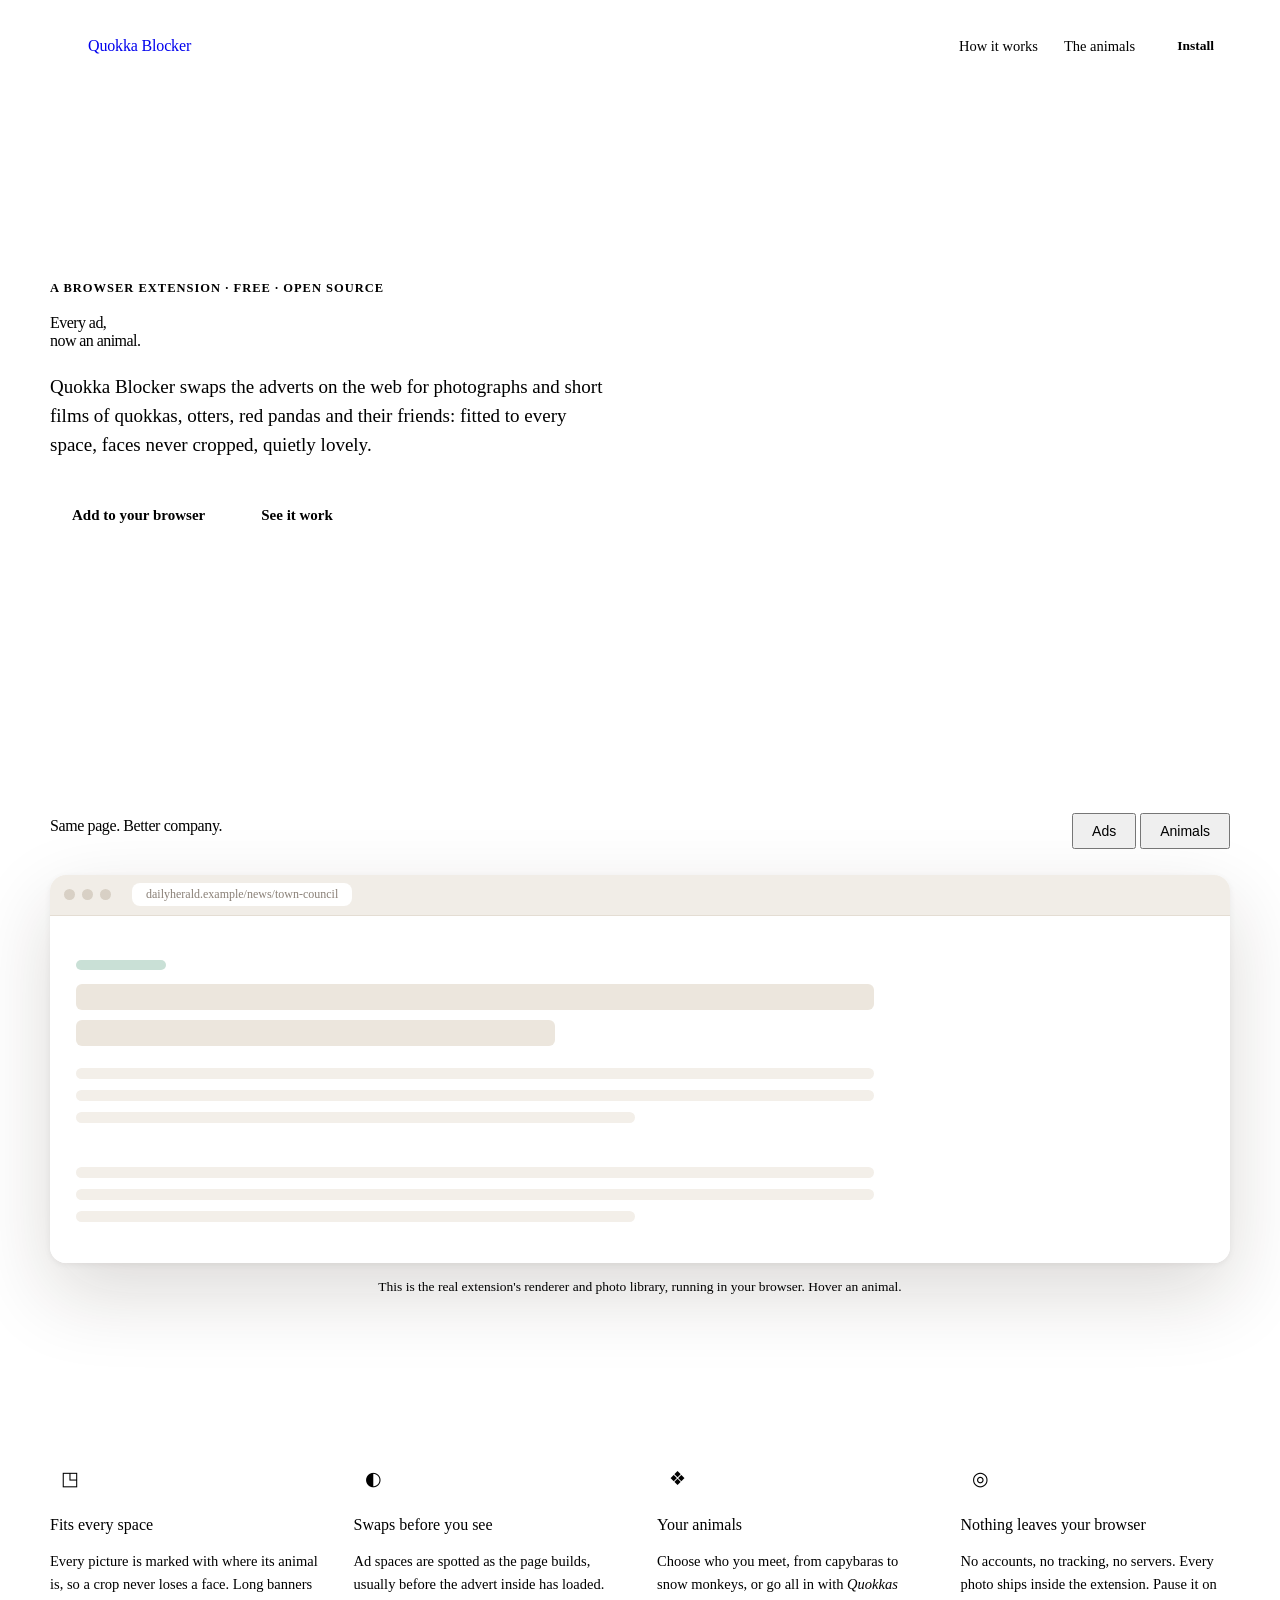
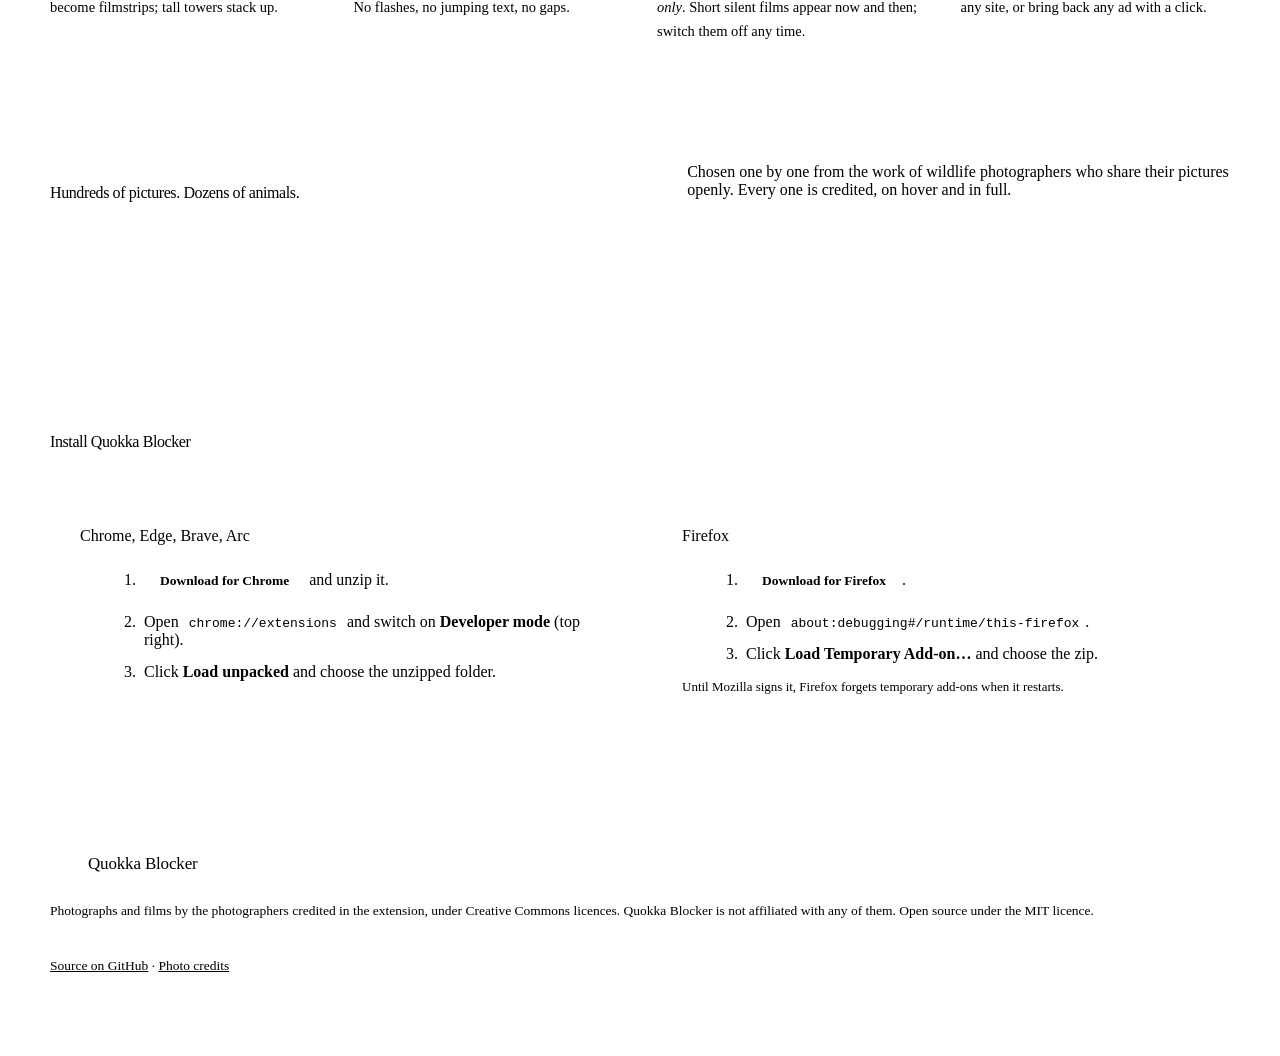
==== site/index.html @ cc438772 "Quokka Blocker: replace adverts with photographs and films of animals A browser extension (Chrome an" ====
<!doctype html>
<html lang="en">
<head>
  <meta charset="utf-8">
  <meta name="viewport" content="width=device-width, initial-scale=1">
  <title>Quokka Blocker: every ad, now an animal</title>
  <meta name="description" content="A browser extension that replaces web adverts with beautiful photographs and films of quokkas, otters, red pandas and friends.">
  <meta property="og:title" content="Quokka Blocker">
  <meta property="og:description" content="Every ad, now an animal. A free browser extension that swaps adverts for photographs and films of quokkas, otters, red pandas and friends.">
  <meta property="og:image" content="og.jpg">
  <meta name="twitter:card" content="summary_large_image">
  <link rel="icon" href="qb/icon128.png">
  <link rel="stylesheet" href="qb/theme.css">
  <link rel="stylesheet" href="site.css">
</head>
<body>
  <header class="nav">
    <a class="brand" href="#"><span class="mark" data-mark></span>Quokka Blocker</a>
    <nav>
      <a href="#how">How it works</a>
      <a href="#animals">The animals</a>
      <a class="btn small" href="#install">Install</a>
    </nav>
  </header>

  <section class="hero">
    <div class="hero-copy">
      <p class="eyebrow">A browser extension · Free · Open source</p>
      <h1>Every ad,<br><span>now an animal.</span></h1>
      <p class="lede">Quokka Blocker swaps the adverts on the web for photographs and short films of quokkas, otters, red pandas and their friends: fitted to every space, faces never cropped, quietly lovely.</p>
      <div class="cta">
        <a class="btn" href="#install" data-install>Add to your browser</a>
        <a class="btn ghost" href="#demo">See it work</a>
      </div>
    </div>
    <div class="hero-shot" id="hero-mosaic" aria-hidden="true"></div>
  </section>

  <section class="demo" id="demo">
    <div class="demo-head">
      <h2>Same page. Better company.</h2>
      <div class="seg big" role="group" aria-label="Show the page with">
        <button data-mode="ads" aria-pressed="false">Ads</button>
        <button data-mode="animals" aria-pressed="true">Animals</button>
      </div>
    </div>
    <div class="browser">
      <div class="chrome"><i></i><i></i><i></i><span>dailyherald.example/news/town-council</span></div>
      <div class="page-mock">
        <div class="slot" data-w="0" data-h="90" data-ad="LIMITED OFFER"></div>
        <div class="cols">
          <div class="article">
            <div class="kicker"></div>
            <div class="t"></div><div class="t short"></div>
            <div class="p"></div><div class="p"></div><div class="p s"></div>
            <div class="slot" data-w="0" data-h="250" data-ad="YOU WON!"></div>
            <div class="p"></div><div class="p"></div><div class="p s"></div>
          </div>
          <div class="side">
            <div class="slot" data-w="300" data-h="250" data-ad="50% OFF"></div>
            <div class="slot" data-w="300" data-h="600" data-ad="ACT NOW"></div>
          </div>
        </div>
      </div>
    </div>
    <p class="demo-note">This is the real extension's renderer and photo library, running in your browser. Hover an animal.</p>
  </section>

  <section class="features" id="how">
    <div class="feature">
      <div class="ficon">◳</div>
      <h3>Fits every space</h3>
      <p>Every picture is marked with where its animal is, so a crop never loses a face. Long banners become filmstrips; tall towers stack up.</p>
    </div>
    <div class="feature">
      <div class="ficon">◐</div>
      <h3>Swaps before you see</h3>
      <p>Ad spaces are spotted as the page builds, usually before the advert inside has loaded. No flashes, no jumping text, no gaps.</p>
    </div>
    <div class="feature">
      <div class="ficon">❖</div>
      <h3>Your animals</h3>
      <p>Choose who you meet, from capybaras to snow monkeys, or go all in with <em>Quokkas only</em>. Short silent films appear now and then; switch them off any time.</p>
    </div>
    <div class="feature">
      <div class="ficon">◎</div>
      <h3>Nothing leaves your browser</h3>
      <p>No accounts, no tracking, no servers. Every photo ships inside the extension. Pause it on any site, or bring back any ad with a click.</p>
    </div>
  </section>

  <section class="animals" id="animals">
    <div class="animals-head">
      <h2><span id="n-pictures">Hundreds of</span> pictures. <span id="n-animals">Dozens of</span> animals.</h2>
      <p>Chosen one by one from the work of wildlife photographers who share their pictures openly. Every one is credited, on hover and in full.</p>
    </div>
    <div class="marquee" id="marquee"><div class="track"></div></div>
  </section>

  <section class="install" id="install">
    <h2>Install Quokka Blocker</h2>
    <div class="install-grid">
      <div class="how">
        <h3>Chrome, Edge, Brave, Arc</h3>
        <ol>
          <li><a class="btn small" href="quokka-blocker-chrome.zip" download>Download for Chrome</a> and unzip it.</li>
          <li>Open <code>chrome://extensions</code> and switch on <strong>Developer mode</strong> (top right).</li>
          <li>Click <strong>Load unpacked</strong> and choose the unzipped folder.</li>
        </ol>
      </div>
      <div class="how">
        <h3>Firefox</h3>
        <ol>
          <li><a class="btn small" href="quokka-blocker-firefox.zip" download>Download for Firefox</a>.</li>
          <li>Open <code>about:debugging#/runtime/this-firefox</code>.</li>
          <li>Click <strong>Load Temporary Add-on…</strong> and choose the zip.</li>
        </ol>
        <p class="small-print">Until Mozilla signs it, Firefox forgets temporary add-ons when it restarts.</p>
      </div>
    </div>
  </section>

  <footer class="foot">
    <div class="brand"><span class="mark" data-mark></span>Quokka Blocker</div>
    <p>Photographs and films by the photographers credited in the extension, under Creative Commons licences. Quokka Blocker is not affiliated with any of them. Open source under the MIT licence.</p>
    <p><a href="https://github.com/williamtoner/quokka-blocker">Source on GitHub</a> · <a href="credits.html">Photo credits</a></p>
  </footer>

  <script src="qb/library.js"></script>
  <script src="qb/pick.js"></script>
  <script src="qb/card.js"></script>
  <script src="site.js"></script>
</body>
</html>
---- site/site.css ----
body { overflow-x: hidden; }
.nav, .hero, .demo, .features, .animals-head, .install, .foot { max-width: 1180px; margin-left: auto; margin-right: auto; padding-left: 28px; padding-right: 28px; }

.nav { display: flex; align-items: center; justify-content: space-between; height: 76px; }
.brand { display: flex; align-items: center; gap: 10px; font: 560 20px/1 var(--serif); letter-spacing: -.01em; text-decoration: none; }
.brand .mark { width: 28px; height: 28px; color: var(--green); }
.nav nav { display: flex; align-items: center; gap: 26px; font-size: 14.5px; }
.nav nav a:not(.btn) { color: var(--ink-2); text-decoration: none; }
.nav nav a:not(.btn):hover { color: var(--ink); }

.btn {
  display: inline-flex; align-items: center; gap: 8px; height: 48px; padding: 0 22px; border-radius: 999px;
  background: var(--green); color: var(--green-ink); font-weight: 600; font-size: 15px; text-decoration: none;
  transition: transform .2s, box-shadow .2s, background .2s; box-shadow: 0 1px 0 rgba(255,255,255,.15) inset, 0 6px 18px color-mix(in srgb, var(--green) 28%, transparent);
}
.btn:hover { transform: translateY(-1px); box-shadow: 0 1px 0 rgba(255,255,255,.15) inset, 0 10px 24px color-mix(in srgb, var(--green) 34%, transparent); }
.btn.small { height: 36px; padding: 0 16px; font-size: 13.5px; box-shadow: none; }
.btn.ghost { background: transparent; color: var(--ink); box-shadow: inset 0 0 0 1.5px var(--line); }
.btn.ghost:hover { box-shadow: inset 0 0 0 1.5px var(--ink-3); }

.eyebrow { font-size: 12.5px; font-weight: 600; letter-spacing: .08em; text-transform: uppercase; color: var(--green); }
h1 { margin-top: 18px; font: 460 clamp(46px, 7vw, 92px)/.98 var(--serif); letter-spacing: -.035em; font-variation-settings: "opsz" 144; }
h1 span { color: var(--green); }
h2 { font: 480 clamp(30px, 4vw, 46px)/1.08 var(--serif); letter-spacing: -.025em; font-variation-settings: "opsz" 120; text-wrap: balance; }
h3 { font: 600 16px/1.3 var(--sans); }
.lede { margin-top: 22px; max-width: 32em; font-size: 19px; line-height: 1.55; color: var(--ink-2); text-wrap: pretty; }
.cta { display: flex; gap: 12px; margin-top: 32px; flex-wrap: wrap; }

.hero { display: grid; grid-template-columns: minmax(0, 1fr) minmax(0, 1fr); gap: 48px; align-items: center; padding-top: 40px; padding-bottom: 80px; }
.hero-shot { position: relative; height: 560px; }
.hero-shot .tile { position: absolute; border-radius: 18px; overflow: hidden; box-shadow: 0 2px 4px rgba(40,25,10,.08), 0 24px 60px rgba(40,25,10,.18); background: var(--line); }
.hero-shot .tile quokka-blocker { border-radius: 18px; }

/* Demo */
.demo { padding-top: 40px; padding-bottom: 90px; }
.demo-head { display: flex; align-items: end; justify-content: space-between; gap: 20px; margin-bottom: 26px; flex-wrap: wrap; }
.seg.big button { padding: 8px 18px; font-size: 14px; }
.browser { border-radius: 16px; overflow: hidden; background: #fff; box-shadow: 0 2px 6px rgba(40,25,10,.06), 0 30px 80px rgba(40,25,10,.16); border: 1px solid var(--line); }
.chrome { display: flex; align-items: center; gap: 7px; height: 40px; padding: 0 14px; background: #f1ede7; border-bottom: 1px solid #e4ddd3; }
.chrome i { width: 11px; height: 11px; border-radius: 50%; background: #d8d0c5; }
.chrome span { margin-left: 14px; padding: 4px 14px; border-radius: 8px; background: #fff; font-size: 12px; color: #8a8077; }
.page-mock { padding: 22px 26px 30px; background: #fff; }
.page-mock .cols { display: grid; grid-template-columns: minmax(0, 1fr) 300px; gap: 30px; margin-top: 22px; }
.page-mock .side { display: flex; flex-direction: column; gap: 22px; }
.article .kicker { width: 90px; height: 10px; border-radius: 5px; background: #c9e0d6; margin-bottom: 14px; }
.article .t { height: 26px; border-radius: 6px; background: #ece6dd; margin-bottom: 10px; }
.article .t.short { width: 60%; margin-bottom: 22px; }
.article .p { height: 11px; border-radius: 6px; background: #f3efe9; margin-bottom: 11px; }
.article .p.s { width: 70%; }
.article .slot { margin: 22px 0; }
.slot { position: relative; overflow: hidden; border-radius: 4px; }
.fake-ad {
  width: 100%; height: 100%; display: flex; align-items: center; justify-content: center; gap: 12px; flex-wrap: wrap; text-align: center;
  background: repeating-linear-gradient(45deg, #ff2d55 0 18px, #ff9f0a 18px 36px); color: #fff; font-family: Arial, Helvetica, sans-serif; padding: 8px;
}
.fake-ad b { font-size: clamp(16px, 4vw, 38px); font-weight: 900; text-shadow: 2px 2px 0 #000; }
.fake-ad i { font-style: normal; background: #ffe600; color: #000; font-weight: 800; padding: 6px 10px; border-radius: 4px; font-size: 14px; }
.demo-note { margin-top: 16px; font-size: 13.5px; color: var(--ink-3); text-align: center; }

/* Features */
.features { display: grid; grid-template-columns: repeat(4, 1fr); gap: 34px; padding-top: 60px; padding-bottom: 90px; border-top: 1px solid var(--line); }
.ficon { width: 40px; height: 40px; border-radius: 12px; display: grid; place-items: center; background: var(--green-soft); color: var(--green); font-size: 19px; margin-bottom: 18px; }
.feature p { margin-top: 8px; font-size: 14.5px; line-height: 1.6; color: var(--ink-2); }

/* Animals marquee */
.animals { padding-bottom: 100px; }
.animals-head { display: grid; grid-template-columns: minmax(0, 1.1fr) minmax(0, 1fr); gap: 40px; align-items: end; margin-bottom: 34px; }
.animals-head p { color: var(--ink-2); font-size: 16px; }
.marquee { overflow: hidden; mask-image: linear-gradient(90deg, transparent, #000 6%, #000 94%, transparent); }
.track { display: flex; gap: 16px; width: max-content; animation: slide 120s linear infinite; }
.marquee:hover .track { animation-play-state: paused; }
@keyframes slide { to { transform: translateX(-50%); } }
@media (prefers-reduced-motion: reduce) { .track { animation: none; } .marquee { overflow-x: auto; } }
.pic { position: relative; flex: none; width: 260px; height: 320px; border-radius: 16px; overflow: hidden; background: var(--line); }
.pic.wide { width: 420px; }
.pic img { width: 100%; height: 100%; object-fit: cover; display: block; }
.pic figcaption { position: absolute; left: 0; right: 0; bottom: 0; padding: 40px 16px 14px; color: #fff; background: linear-gradient(to top, rgba(12,9,7,.6), transparent); }
.pic b { display: block; font: 500 19px/1.1 var(--serif); }
.pic span { font-size: 11.5px; opacity: .8; }

/* Install */
.install { padding-top: 70px; padding-bottom: 80px; border-top: 1px solid var(--line); }
.install-grid { display: grid; grid-template-columns: 1fr 1fr; gap: 24px; margin-top: 32px; }
.how { padding: 28px 30px; border-radius: 18px; background: var(--raised); box-shadow: var(--shadow); }
.how ol { margin: 18px 0 0 20px; display: flex; flex-direction: column; gap: 14px; color: var(--ink-2); }
.how li { padding-left: 4px; }
.how code { font: 500 13px ui-monospace, Menlo, monospace; background: var(--line-2); padding: 2px 6px; border-radius: 5px; color: var(--ink); }
.small-print { margin-top: 16px; font-size: 13px; color: var(--ink-3); }

.foot { padding-top: 34px; padding-bottom: 60px; border-top: 1px solid var(--line); color: var(--ink-3); font-size: 13.5px; display: flex; flex-direction: column; gap: 12px; }
.foot .brand { font-size: 17px; color: var(--ink); }
.foot a { color: var(--ink-2); }

@media (max-width: 900px) {
  .hero, .animals-head, .install-grid { grid-template-columns: 1fr; }
  .hero-shot { height: 420px; }
  .features { grid-template-columns: 1fr 1fr; }
  .page-mock .cols { grid-template-columns: 1fr; }
  .page-mock .side { display: none; }
  .nav nav a:not(.btn) { display: none; }
}
@media (max-width: 560px) {
  .features { grid-template-columns: 1fr; }
  .nav, .hero, .demo, .features, .animals-head, .install, .foot { padding-left: 16px; padding-right: 16px; }
}
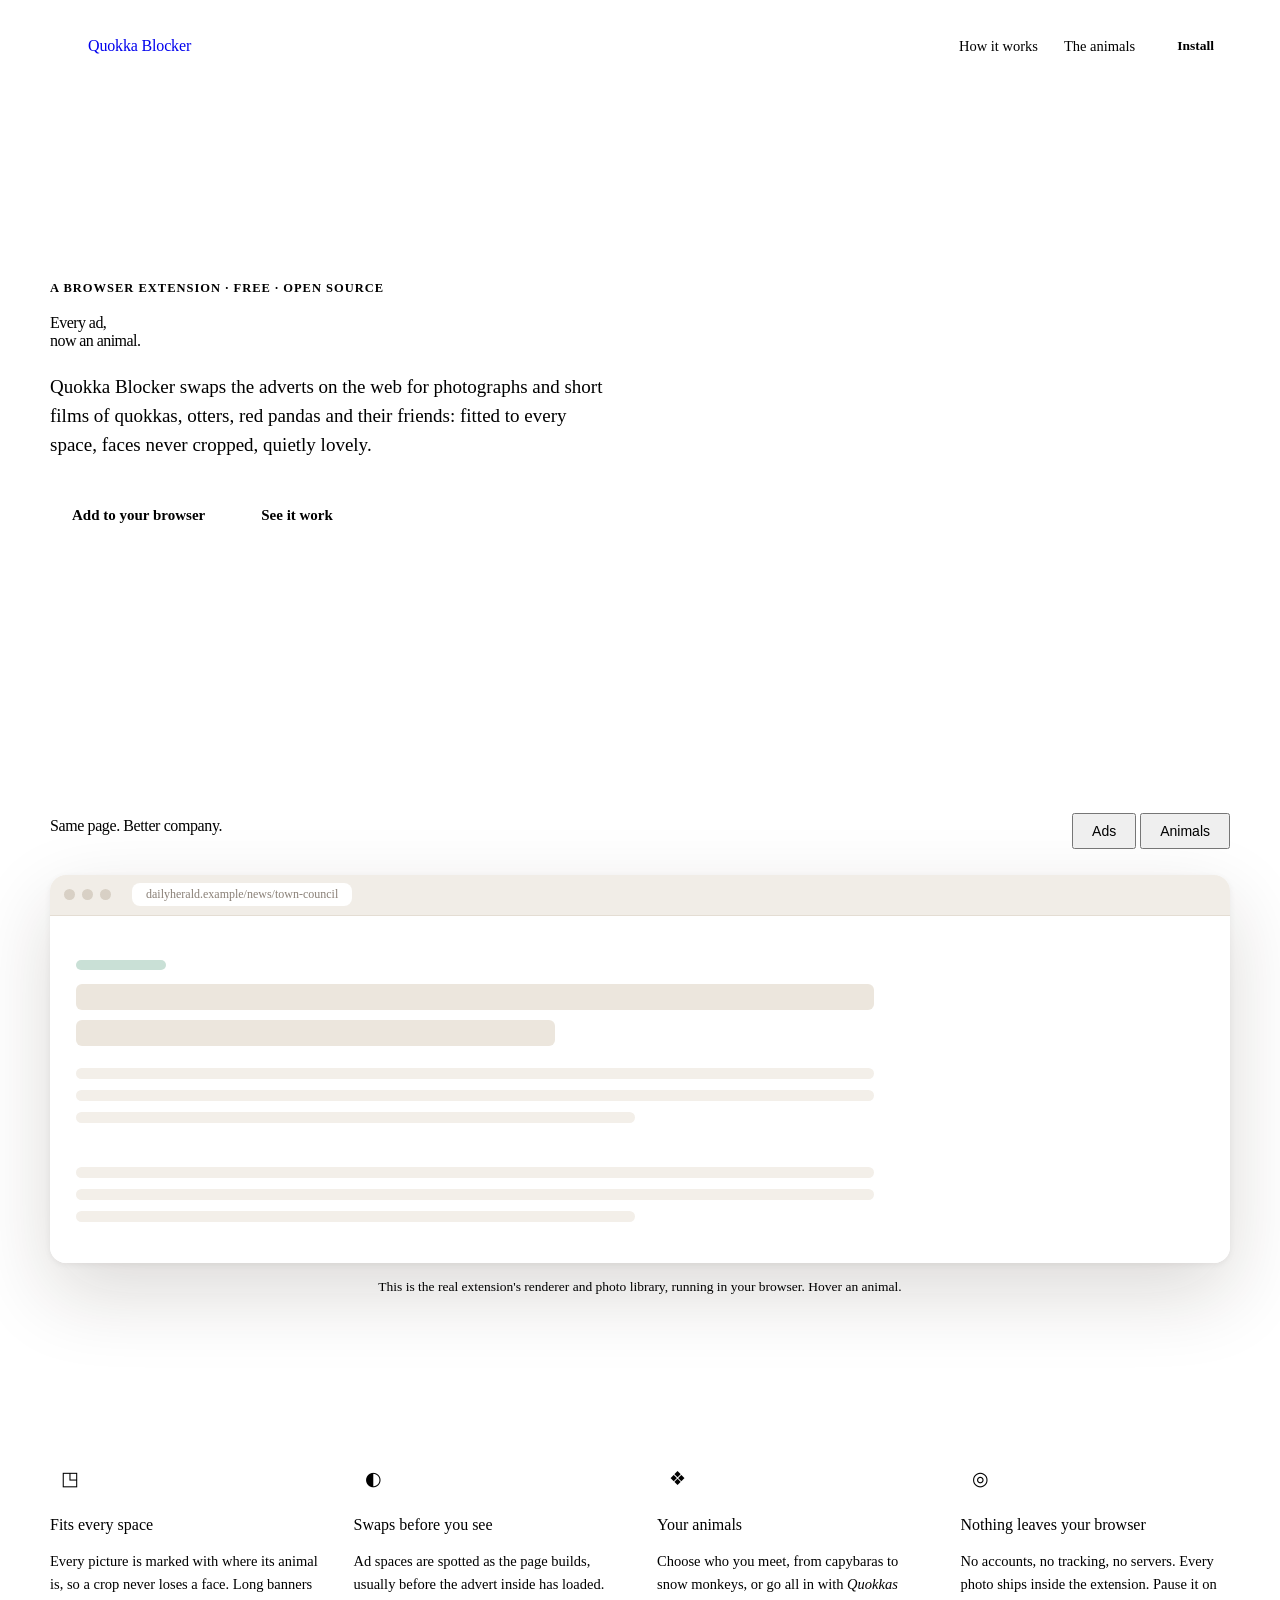
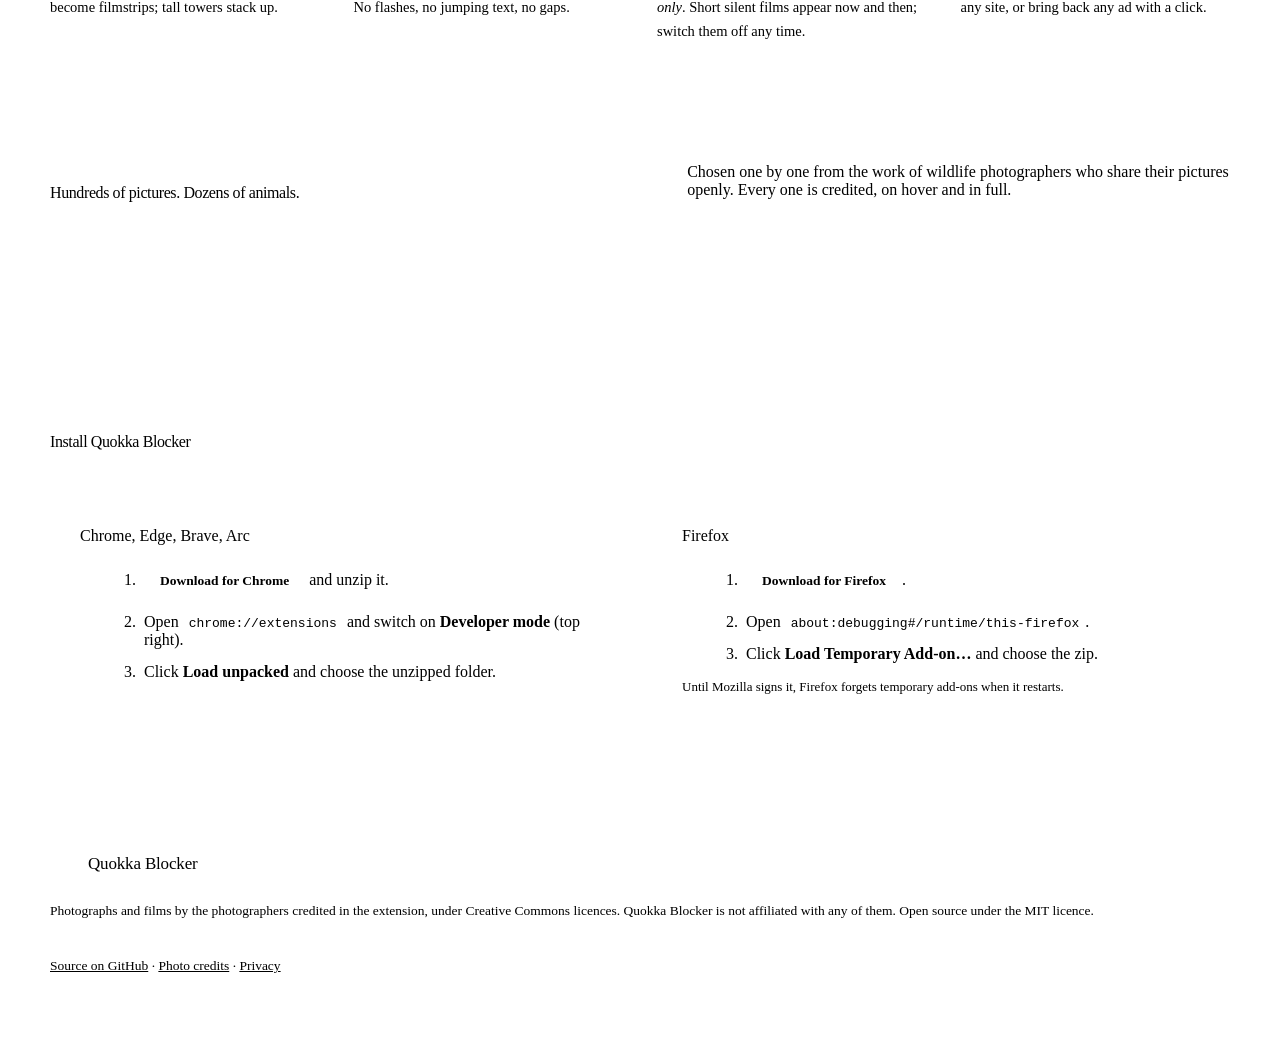
==== commit 52311ec7: "Prepare the Chrome Web Store listing Store screenshots and promo tiles drawn from the real extension" ====
--- a/site/index.html
+++ b/site/index.html
@@ -7,7 +7,10 @@
   <meta name="description" content="A browser extension that replaces web adverts with beautiful photographs and films of quokkas, otters, red pandas and friends.">
   <meta property="og:title" content="Quokka Blocker">
   <meta property="og:description" content="Every ad, now an animal. A free browser extension that swaps adverts for photographs and films of quokkas, otters, red pandas and friends.">
-  <meta property="og:image" content="og.jpg">
+  <meta property="og:image" content="https://williamtoner.net/quokka-blocker/og.jpg">
+  <meta property="og:url" content="https://williamtoner.net/quokka-blocker/">
+  <meta property="og:type" content="website">
+  <meta name="twitter:image" content="https://williamtoner.net/quokka-blocker/og.jpg">
   <meta name="twitter:card" content="summary_large_image">
   <link rel="icon" href="qb/icon128.png">
   <link rel="stylesheet" href="qb/theme.css">
@@ -123,7 +126,7 @@
   <footer class="foot">
     <div class="brand"><span class="mark" data-mark></span>Quokka Blocker</div>
     <p>Photographs and films by the photographers credited in the extension, under Creative Commons licences. Quokka Blocker is not affiliated with any of them. Open source under the MIT licence.</p>
-    <p><a href="https://github.com/williamtoner/quokka-blocker">Source on GitHub</a> · <a href="credits.html">Photo credits</a></p>
+    <p><a href="https://github.com/williamtoner/quokka-blocker">Source on GitHub</a> · <a href="credits.html">Photo credits</a> · <a href="privacy.html">Privacy</a></p>
   </footer>
 
   <script src="qb/library.js"></script>
